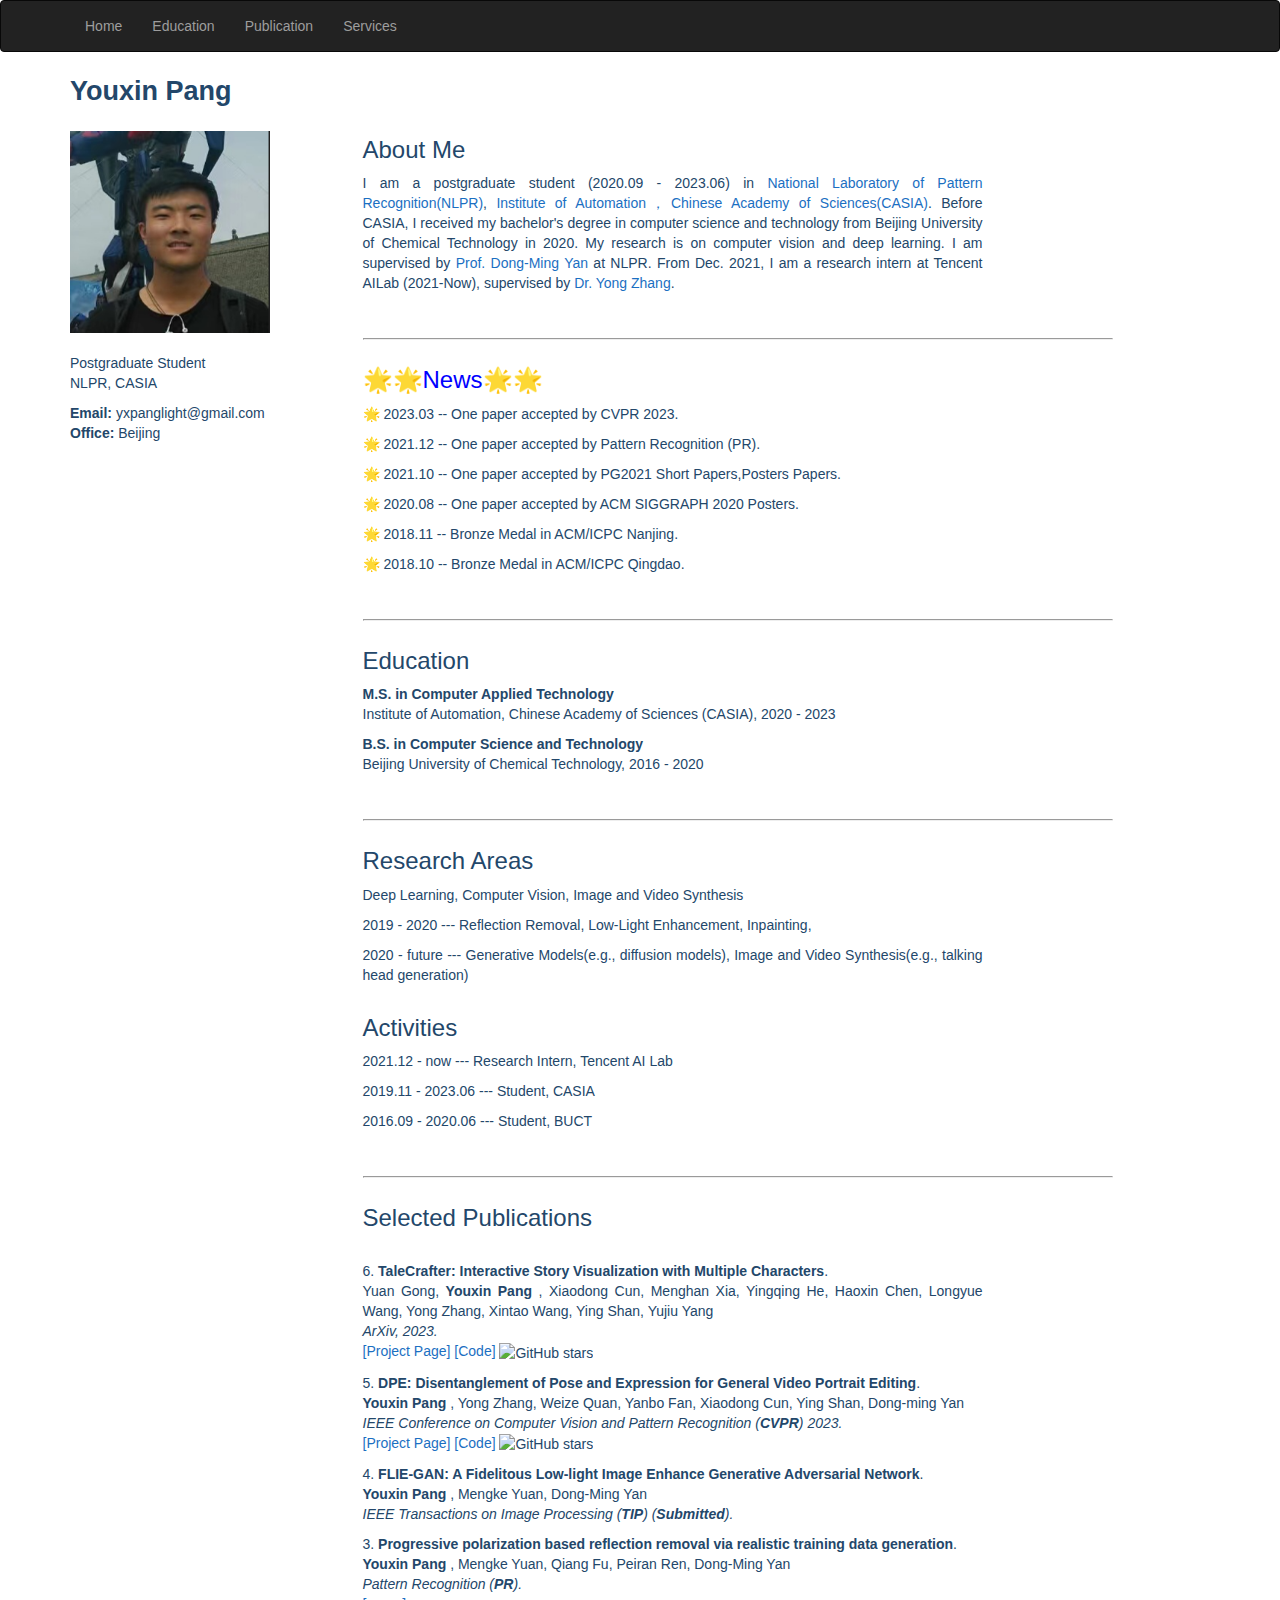
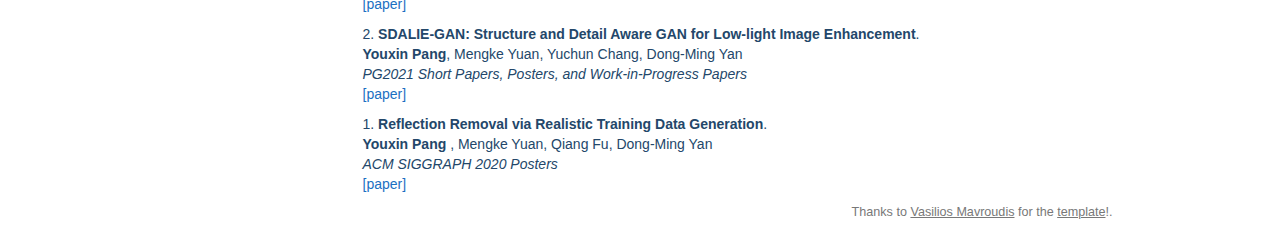
==== index.html @ eb95f419 "Update index.html" ====
<!DOCTYPE html>
<!--
    Plain-Academic by Vasilios Mavroudis
    Released under the  Simplified BSD License/FreeBSD (2-clause) License.
    https://github.com/mavroudisv/plain-academic
-->

<html lang="en">
<head>
  <title>Youxin Pang's Homepage</title>
  <meta charset="utf-8">
  <meta name="viewport" content="width=device-width, initial-scale=1">
  <link rel="stylesheet" href="files/bootstrap.min.css">
  <script src="https://ajax.googleapis.com/ajax/libs/jquery/1.12.0/jquery.min.js"></script>
  <script src="https://maxcdn.bootstrapcdn.com/bootstrap/3.3.6/js/bootstrap.min.js"></script>
  <link href="files/font.css" rel='stylesheet' type='text/css'>
</head>

<style>

:root {
    --primary-color: #1B6FC2;
    --secondary-color: #536390;
    --font-color: #23476A;
    --bg-color: #FFFFFF;
    --heading-color: #292922;
}

[data-theme="dark"] {
    --primary-color: #7ED4E5;
    --secondary-color: #7ED4E5;
    --font-color: #DADADA;
    --bg-color: #181818;
    --heading-color: #818cab;
}

hr {
  display: block;
  margin-top: 2.5em;
  margin-bottom: 0.5em;
  margin-left: auto;
  margin-right: auto;
  border-style: inset;
  border-width: .5px;
}

body {
    background-color: var(--bg-color);
    color: var(--font-color);
}

a {
    color: var(--primary-color);
}
a:hover {
    color: var(--primary-color);
}

/*Simple css to style it like a toggle switch*/
.theme-switch-wrapper {
  display: flex;
  align-items: center;

  em {
    margin-left: 10px;
    font-size: 1rem;
  }
}


.theme-switch {
  display: inline-block;
  top: 7px;
  height: 27px;
  right: 70px;
  position: absolute;
  width: 32px;
}

.theme-switch input {
  display:none;
}

.slider {
  background-color: #b3b3b3;
  bottom: 0;
  cursor: pointer;
  left: 0;
  position: absolute;
  right: 0;
  top: 12px;
  transition: .4s;
}

.slider:before {
  background-color: #FFFFFF;
  top: 0;
  content: "";
  height: 15px;
  left: 0px;
  position: absolute;
  transition: .4s;
  width: 15px;
}

input:checked + .slider {
  background-color: #7ED4E5;
}

input:checked + .slider:before {
  transform: translateX(17px);
}

.slider.round {
  border-radius: 34px;
}

.slider.round:before {
  border-radius: 50%;
}

</style>

<body>

<!-- Navigation -->
  <nav class="navbar navbar-inverse">
    <div class="container">
      <ul class="nav navbar-nav">
        <li><a href="#">Home</a></li>
        <li><a href="#education">Education</a></li>
        <li><a href="#publication">Publication</a></li>
        <li><a href="#services">Services</a></li>
      </ul>
    </div>
  </nav>

    <!-- <nav class="navbar navbar-inverse">
      <div class="container">
    <ul class="nav navbar-nav">
              <li><a href="https://yongnorriszhang.github.io/">Yong (Norris) Zhang's Homepage</a></li>
    </ul>
    <div class="theme-switch-wrapper">
        <label class="theme-switch" for="checkbox">
            <input type="checkbox" id="checkbox" />
            <div class="slider round"></div>
      </label>
    </div>
    </div>
  </nav> -->

  <!-- Page Content -->
    <div class="container">
        <div class="row">
            <!-- Entries Column -->
            <div class="col-md-3" >
                <!-- Contact Info on the Sidebar and image -->
                <div style="font-family: Arial, Helvetica, sans-serif; font-size: 27px;"><b>Youxin Pang</b></div><br>
                <img class="img-responsive" src="files/pang.jpg" height="200" width="200" alt=""><br>
                <p>Postgraduate Student<br>
                NLPR, CASIA<br></p>
                <p><b>Email:</b> yxpanglight@gmail.com <br>
                <b>Office:</b> Beijing <br></p>
                <!--<dd><a href="https://alisiahkoohi.github.io/files/AliSiahkoohi-CV.pdf" target="_blank">CV</a></dd>-->
                <!-- <dd><a href="https://github.com/yzhang2016" target="_blank">GitHub</a></dd> -->
                </p>

            </div>

            <!-- main info -->
            <div class="col-md-8" >
                <div style="margin-top:5vh; text-align:justify;">

        <div class="row">
          <div class="col-md-10">
            <h3 id="">About Me</h3>
          
          <p> I am a postgraduate student (2020.09 - 2023.06) in <a href='http://www.nlpr.ia.ac.cn/cn/'>National Laboratory of Pattern Recognition(NLPR)</a>, 
            <a href='http://www.ia.cas.cn/'>Institute of Automation，Chinese Academy of Sciences(CASIA)</a>. Before CASIA, I received my bachelor's degree in computer science and technology from Beijing University of Chemical Technology in 2020.
          My research is on computer vision and deep learning.  I am supervised by <a href="https://sites.google.com/site/yandongming/">Prof. Dong-Ming Yan</a> at NLPR. 
          From Dec. 2021, I am a research intern at Tencent AILab (2021-Now), supervised by <a href="https://yzhang2016.github.io/">Dr. Yong Zhang</a>.<br>
          </p>

        </div>
          </div>     
          <hr>





          <div class="row">
            <div class="col-md-10">
              <h3 id="">&#127775;&#127775;<font color="blue">News</font>&#127775;&#127775;</h3>
              <p>  &#127775; 2023.03 -- One paper accepted by CVPR 2023. </p>
              <p>  &#127775; 2021.12 -- One paper accepted by Pattern Recognition (PR). </p>
              <p>  &#127775; 2021.10 -- One paper accepted by PG2021 Short Papers,Posters Papers. </p>
              <p>  &#127775; 2020.08 -- One paper accepted by ACM SIGGRAPH 2020 Posters. </p>
              <p>  &#127775; 2018.11 -- Bronze Medal in ACM/ICPC Nanjing. </p>
              <p>  &#127775; 2018.10 -- Bronze Medal in ACM/ICPC Qingdao. </p>
            </div>
          </div>
          <hr>

      <div class="row">
        <div class="col-md-10">
          <h3 id="education">Education</h3>

          <strong>M.S. in Computer Applied Technology</strong><br />
          <p>
            Institute of Automation, Chinese Academy of Sciences (CASIA), 2020 - 2023<br />
          </p>

          <strong>B.S. in Computer Science and Technology</strong><br />
          <p>
            Beijing University of Chemical Technology, 2016 - 2020 <br>
          </p>
        </div>
      </div>

      <hr>

      <div class="row">
        <div class="col-md-10">
        <h3 id="">Research Areas</h3>
        <p> Deep Learning, Computer Vision, Image and Video Synthesis <br>
            <p>
                2019 - 2020  ---  Reflection Removal, Low-Light Enhancement, Inpainting,   <br>
            </p>
            <p>
                2020 - future  ---  Generative Models(e.g., diffusion models), Image and Video Synthesis(e.g., talking head generation)   <br>
            </p>
      </div>
      </div>


      <div class="row">
        <div class="col-md-10">
        <h3 id="">Activities</h3>
        <p>
            2021.12 - now  ---  Research Intern, Tencent AI Lab   <br>
        </p>
        <p>
            2019.11 - 2023.06  ---  Student, CASIA   <br>
        </p>
        <p>
            2016.09 - 2020.06  ---  Student, BUCT   <br>
        </p>
      </div>
      </div>

      <hr>

      <!-- <span lang="EN-US" style="mso-bidi-font-size:8pt;font-family:Wingdings;mso-ascii-font-family:'Times New Roman';mso-hansi-font-family:'Times New Roman';color:black;mso-char-type:symbol;mso-symbol-font-family:Wingdings">*</span> -->
      <div class="row">
        <div class="col-md-10">
        <h3 id="publication">Selected Publications</h3> 
        <br>
        
        <p> 6. <b>TaleCrafter: Interactive Story Visualization with Multiple Characters</b>. <br>
          Yuan Gong, <b>Youxin Pang </b>, Xiaodong Cun, Menghan Xia, Yingqing He, Haoxin Chen, Longyue Wang, Yong Zhang, Xintao Wang, Ying Shan, Yujiu Yang <br> 
          <i>ArXiv, 2023.</i> <br>
          <a href="https://videocrafter.github.io/TaleCrafter/">[Project Page]</a>  <a href="https://github.com/VideoCrafter/TaleCrafter">[Code]</a> 
          <img alt="GitHub stars" style="vertical-align:middle" src="https://img.shields.io/github/stars/VideoCrafter/TaleCrafter?style=social">
        </p>
            
        <p> 5. <b>DPE: Disentanglement of Pose and Expression for General Video Portrait Editing</b>. <br>
          <b>Youxin Pang </b>, Yong Zhang, Weize Quan, Yanbo Fan, Xiaodong Cun, Ying Shan, Dong-ming Yan <br> 
          <i>IEEE Conference on Computer Vision and Pattern Recognition (<b>CVPR</b>) 2023.</i> <br>
          <a href="https://carlyx.github.io/DPE/">[Project Page]</a>  <a href="https://github.com/OpenTalker/DPE/">[Code]</a> 
          <img alt="GitHub stars" style="vertical-align:middle" src="https://img.shields.io/github/stars/Carlyx/DPE?style=social">
        </p>
            
        <p> 4. <b>FLIE-GAN: A Fidelitous Low-light Image Enhance Generative Adversarial Network</b>. <br>
          <b>Youxin Pang </b>, Mengke Yuan, Dong-Ming Yan <br> 
          <i>IEEE Transactions on Image Processing (<b>TIP</b>) (<b>Submitted</b>).</i> <br>
        </p>

        <p> 3. <b>Progressive polarization based reflection removal via realistic training data generation</b>. <br>
            <b>Youxin Pang </b>, Mengke Yuan, Qiang Fu, Peiran Ren, Dong-Ming Yan <br> 
            <i>Pattern Recognition (<b>PR</b>).</i> <br>
            <a href="https://www.sciencedirect.com/science/article/abs/pii/S0031320321006737">[paper]</a>
            <!-- <a href="https://feiiyin.github.io/StyleHEAT/">[Project Page]</a> -->
        </p>

        <p> 2. <b>SDALIE-GAN: Structure and Detail Aware GAN for Low-light Image Enhancement</b>. <br>
            <b>Youxin Pang</b>, Mengke Yuan, Yuchun Chang, Dong-Ming Yan <br> 
            <i>PG2021 Short Papers, Posters, and Work-in-Progress Papers</i> <br>
            <a href="https://diglib.eg.org/handle/10.2312/pg20211393">[paper]</a>
            <!-- <a href="https://feiiyin.github.io/StyleHEAT/">[Project Page]</a> -->
        </p>

        <p> 1. <b>Reflection Removal via Realistic Training Data Generation</b>. <br>
            <b>Youxin Pang </b>, Mengke Yuan, Qiang Fu, Dong-Ming Yan <br> 
            <i>ACM SIGGRAPH 2020 Posters</i> <br>
            <a href="https://dl.acm.org/doi/10.1145/3388770.3407419">[paper]</a>
        </p>
            


          </div>
        
      </div>
 <!-- Other people may like it too! -->
     <div>
    <p style="font-size:0.9em; float:right; color:#787878;"> Thanks to <u> <a style="color:#787878" target="_blank" href="https://mavroud.is/">Vasilios Mavroudis</a></u> for the <u><a style="color:#787878" target="_blank" href="https://github.com/mavroudisv/plain-academic">template</a></u>!.</p>
    </div>
    <!-- /.container -->


<script>

const toggleSwitch = document.querySelector('.theme-switch input[type="checkbox"]');

function switchTheme(e) {
    if (e.target.checked) {
        document.documentElement.setAttribute('data-theme', 'dark');
    }
    else {
        document.documentElement.setAttribute('data-theme', 'light');
    }
}

toggleSwitch.addEventListener('change', switchTheme, false);

function switchTheme(e) {
    if (e.target.checked) {
        document.documentElement.setAttribute('data-theme', 'dark');
        localStorage.setItem('theme', 'dark'); //add this
    }
    else {
        document.documentElement.setAttribute('data-theme', 'light');
        localStorage.setItem('theme', 'light'); //add this
    }
}


const currentTheme = localStorage.getItem('theme') ? localStorage.getItem('theme') : null;

if (currentTheme) {
    document.documentElement.setAttribute('data-theme', currentTheme);

    if (currentTheme === 'dark') {
        toggleSwitch.checked = true;
    }
}

</script>


</body>

</html>
---- files/font.css ----
/* cyrillic-ext */
@font-face {
  font-family: 'Oswald';
  font-style: normal;
  font-weight: 700;
  src: url(https://fonts.gstatic.com/s/oswald/v29/TK3_WkUHHAIjg75cFRf3bXL8LICs1xZosUtiZTaR.woff2) format('woff2');
  unicode-range: U+0460-052F, U+1C80-1C88, U+20B4, U+2DE0-2DFF, U+A640-A69F, U+FE2E-FE2F;
}
/* cyrillic */
@font-face {
  font-family: 'Oswald';
  font-style: normal;
  font-weight: 700;
  src: url(https://fonts.gstatic.com/s/oswald/v29/TK3_WkUHHAIjg75cFRf3bXL8LICs1xZosUJiZTaR.woff2) format('woff2');
  unicode-range: U+0400-045F, U+0490-0491, U+04B0-04B1, U+2116;
}
/* vietnamese */
@font-face {
  font-family: 'Oswald';
  font-style: normal;
  font-weight: 700;
  src: url(https://fonts.gstatic.com/s/oswald/v29/TK3_WkUHHAIjg75cFRf3bXL8LICs1xZosUliZTaR.woff2) format('woff2');
  unicode-range: U+0102-0103, U+0110-0111, U+1EA0-1EF9, U+20AB;
}
/* latin-ext */
@font-face {
  font-family: 'Oswald';
  font-style: normal;
  font-weight: 700;
  src: url(https://fonts.gstatic.com/s/oswald/v29/TK3_WkUHHAIjg75cFRf3bXL8LICs1xZosUhiZTaR.woff2) format('woff2');
  unicode-range: U+0100-024F, U+0259, U+1E00-1EFF, U+2020, U+20A0-20AB, U+20AD-20CF, U+2113, U+2C60-2C7F, U+A720-A7FF;
}
/* latin */
@font-face {
  font-family: 'Oswald';
  font-style: normal;
  font-weight: 700;
  src: url(https://fonts.gstatic.com/s/oswald/v29/TK3_WkUHHAIjg75cFRf3bXL8LICs1xZosUZiZQ.woff2) format('woff2');
  unicode-range: U+0000-00FF, U+0131, U+0152-0153, U+02BB-02BC, U+02C6, U+02DA, U+02DC, U+2000-206F, U+2074, U+20AC, U+2122, U+2191, U+2193, U+2212, U+2215, U+FEFF, U+FFFD;
}
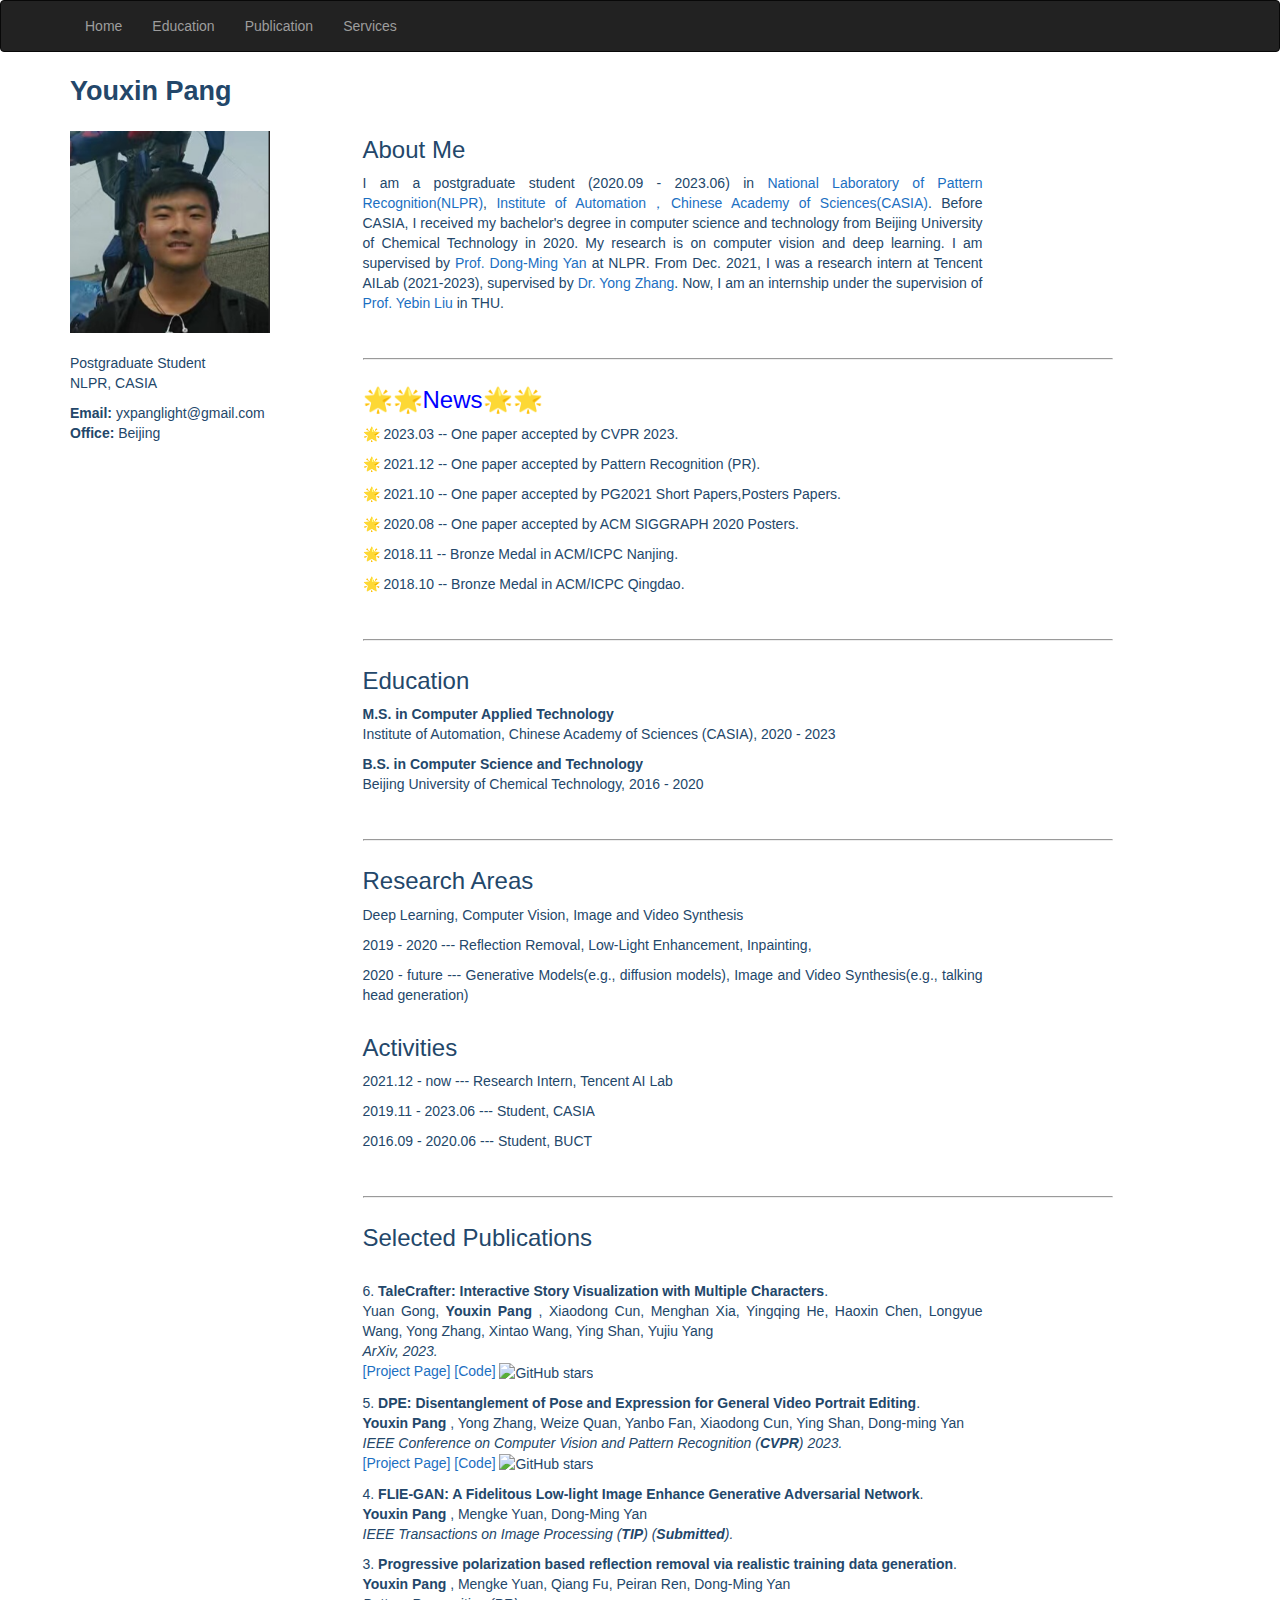
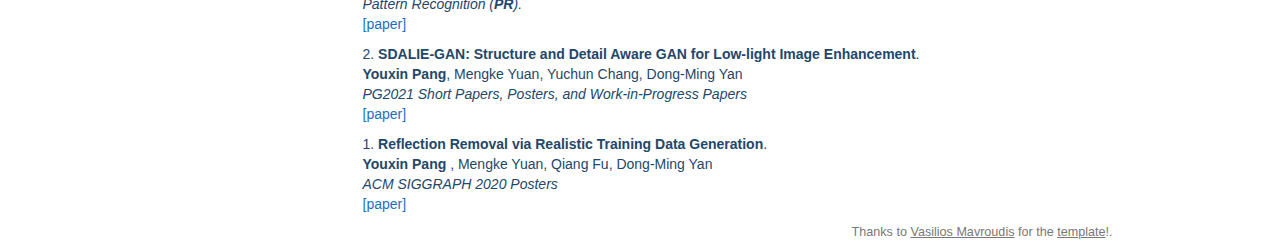
==== commit 0bbc5c8f: "Update index.html" ====
--- a/index.html
+++ b/index.html
@@ -178,7 +178,7 @@
           <p> I am a postgraduate student (2020.09 - 2023.06) in <a href='http://www.nlpr.ia.ac.cn/cn/'>National Laboratory of Pattern Recognition(NLPR)</a>, 
             <a href='http://www.ia.cas.cn/'>Institute of Automation，Chinese Academy of Sciences(CASIA)</a>. Before CASIA, I received my bachelor's degree in computer science and technology from Beijing University of Chemical Technology in 2020.
           My research is on computer vision and deep learning.  I am supervised by <a href="https://sites.google.com/site/yandongming/">Prof. Dong-Ming Yan</a> at NLPR. 
-          From Dec. 2021, I am a research intern at Tencent AILab (2021-Now), supervised by <a href="https://yzhang2016.github.io/">Dr. Yong Zhang</a>.<br>
+          From Dec. 2021, I was a research intern at Tencent AILab (2021-2023), supervised by <a href="https://yzhang2016.github.io/">Dr. Yong Zhang</a>. Now, I am an internship under the supervision of <a href="http://www.liuyebin.com/">Prof. Yebin Liu</a> in THU. <br>
           </p>
 
         </div>
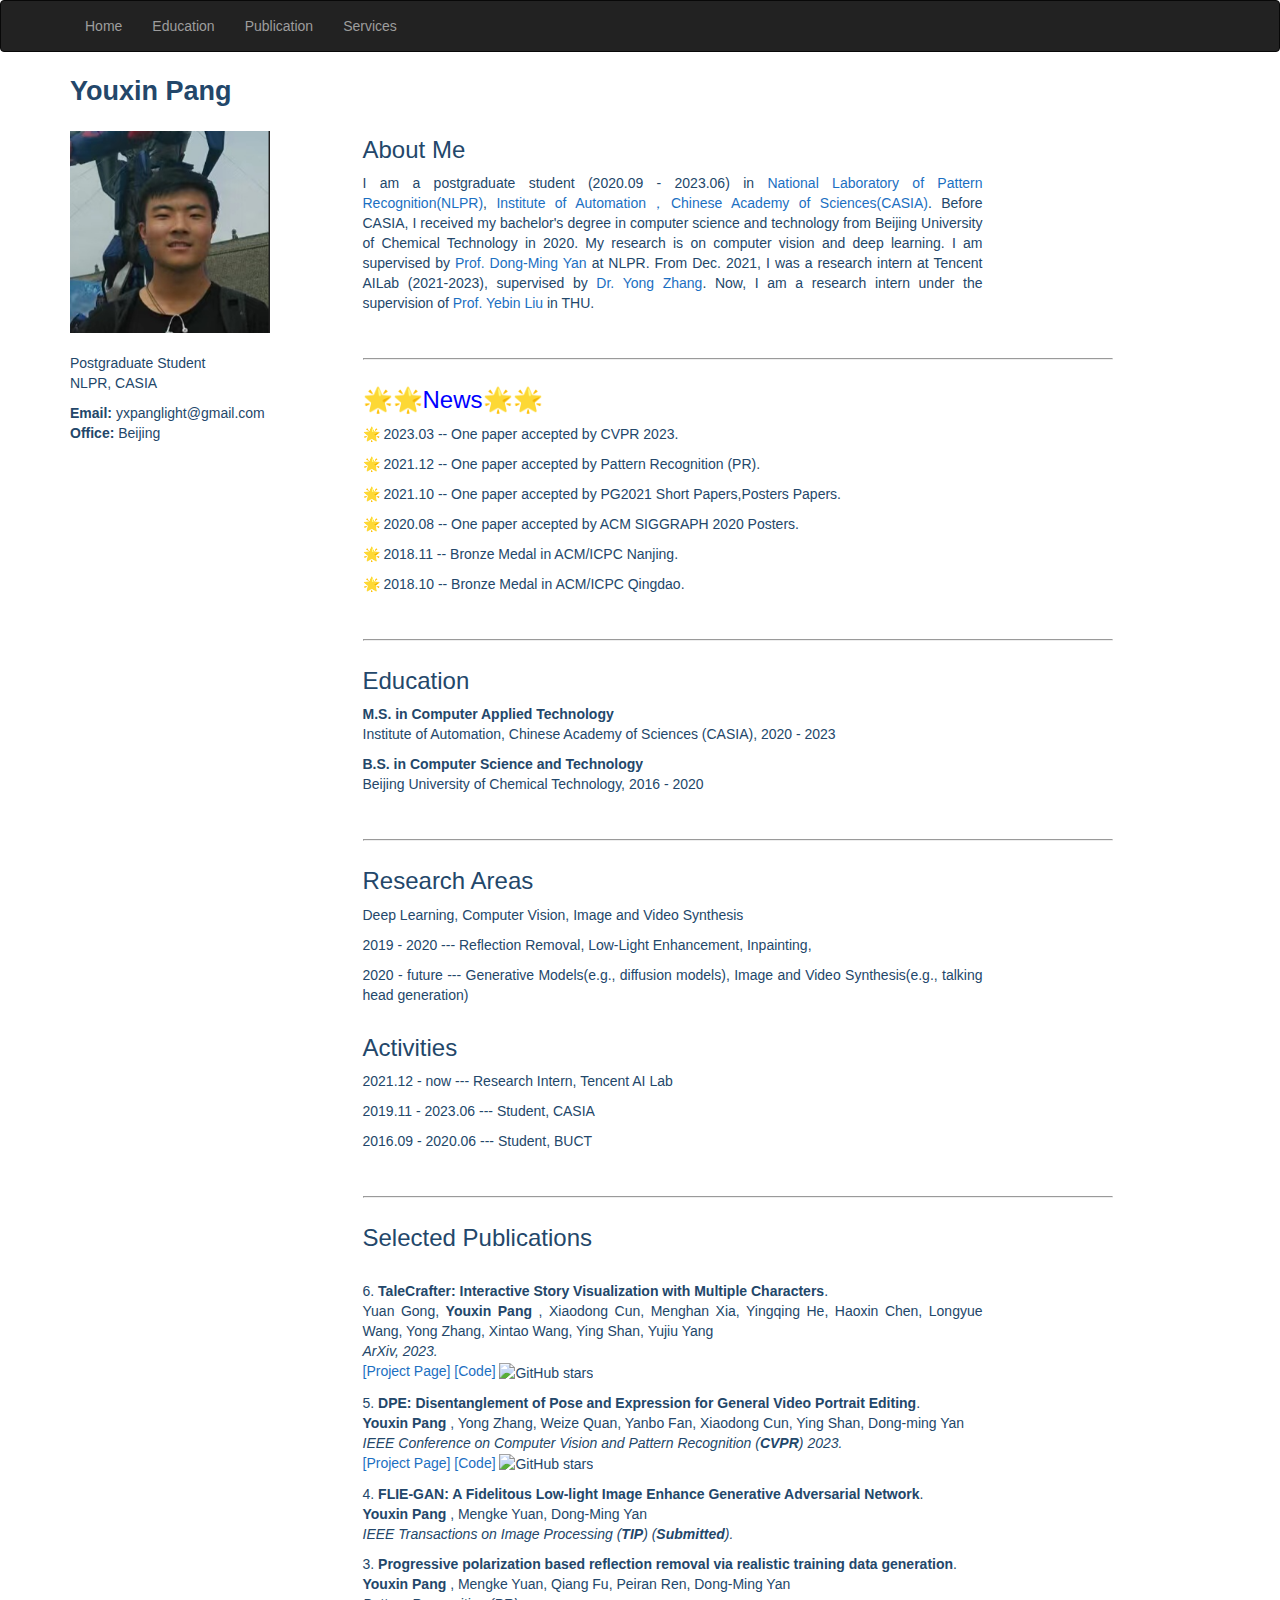
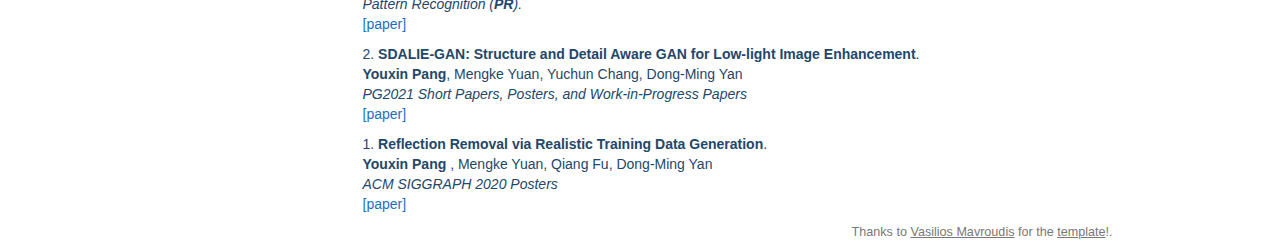
==== commit 74f7e17d: "Update index.html" ====
--- a/index.html
+++ b/index.html
@@ -178,7 +178,7 @@
           <p> I am a postgraduate student (2020.09 - 2023.06) in <a href='http://www.nlpr.ia.ac.cn/cn/'>National Laboratory of Pattern Recognition(NLPR)</a>, 
             <a href='http://www.ia.cas.cn/'>Institute of Automation，Chinese Academy of Sciences(CASIA)</a>. Before CASIA, I received my bachelor's degree in computer science and technology from Beijing University of Chemical Technology in 2020.
           My research is on computer vision and deep learning.  I am supervised by <a href="https://sites.google.com/site/yandongming/">Prof. Dong-Ming Yan</a> at NLPR. 
-          From Dec. 2021, I was a research intern at Tencent AILab (2021-2023), supervised by <a href="https://yzhang2016.github.io/">Dr. Yong Zhang</a>. Now, I am an internship under the supervision of <a href="http://www.liuyebin.com/">Prof. Yebin Liu</a> in THU. <br>
+          From Dec. 2021, I was a research intern at Tencent AILab (2021-2023), supervised by <a href="https://yzhang2016.github.io/">Dr. Yong Zhang</a>. Now, I am a research intern under the supervision of <a href="http://www.liuyebin.com/">Prof. Yebin Liu</a> in THU. <br>
           </p>
 
         </div>
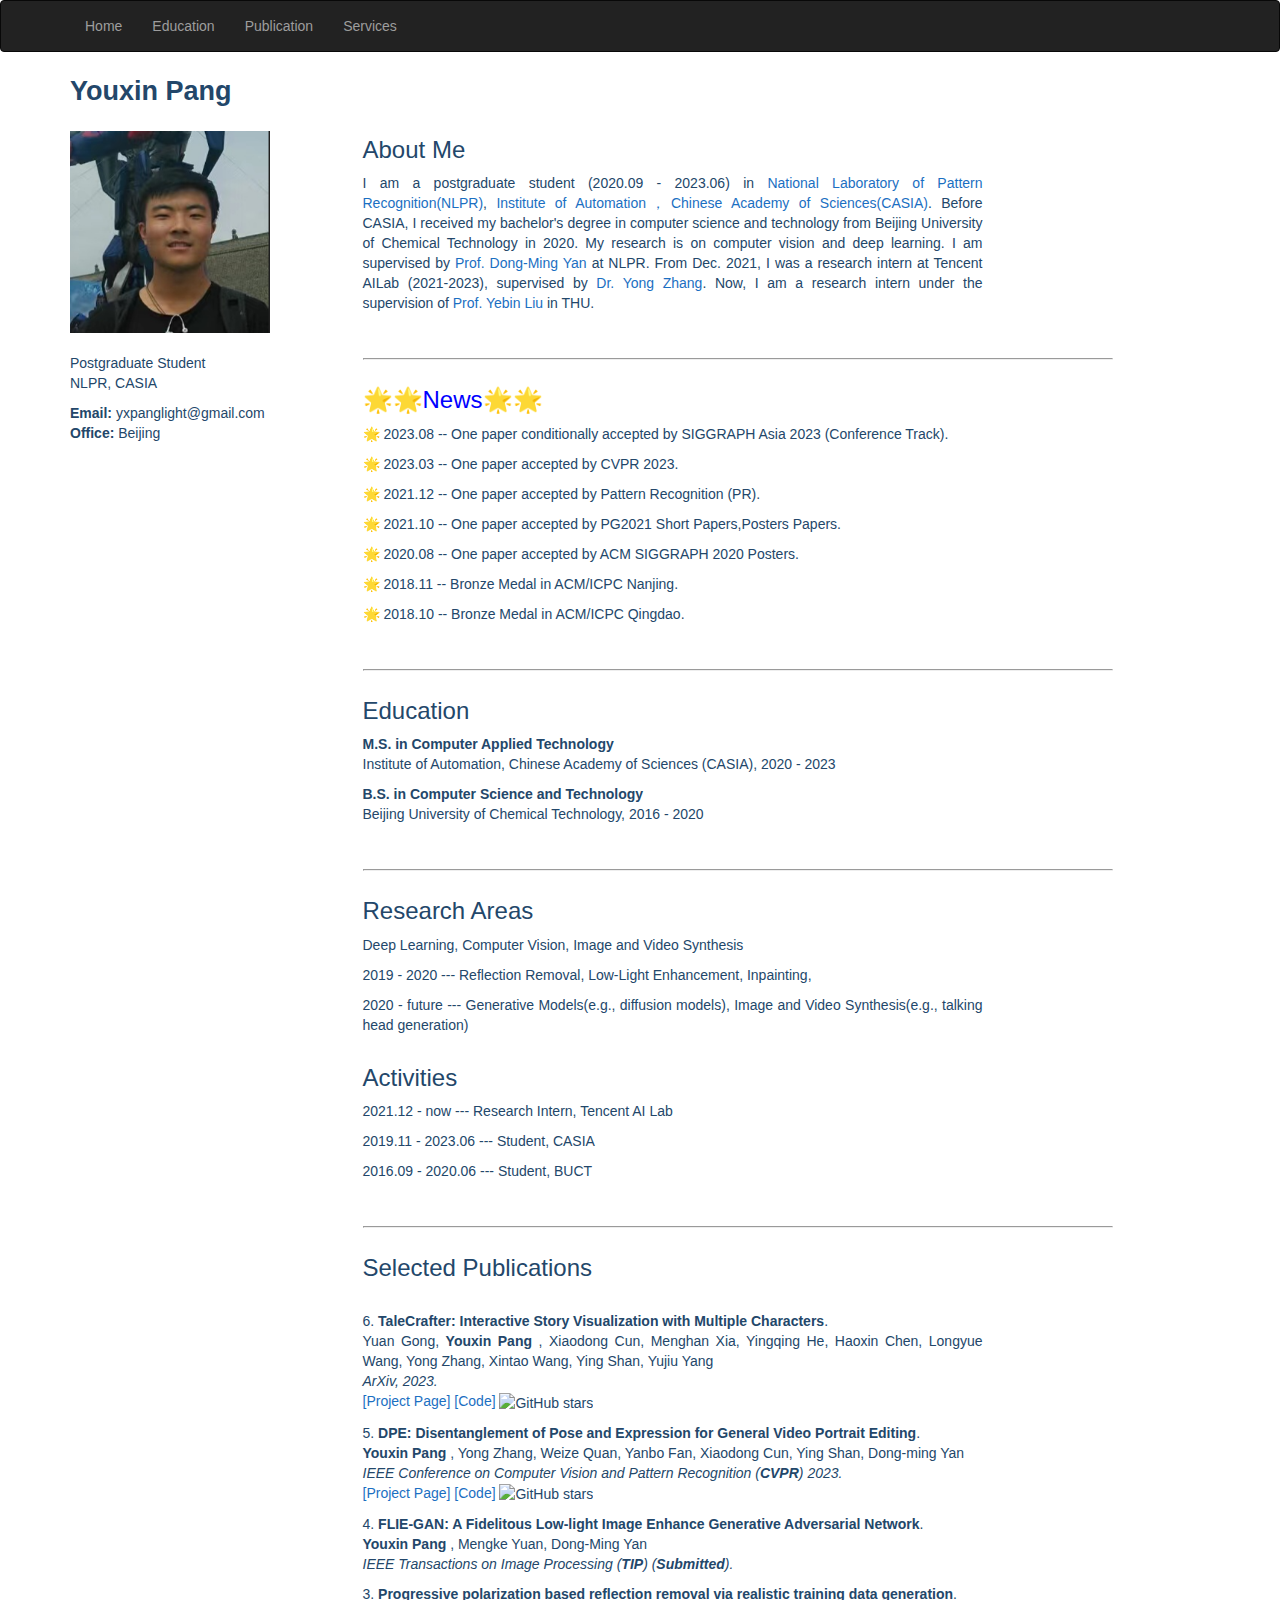
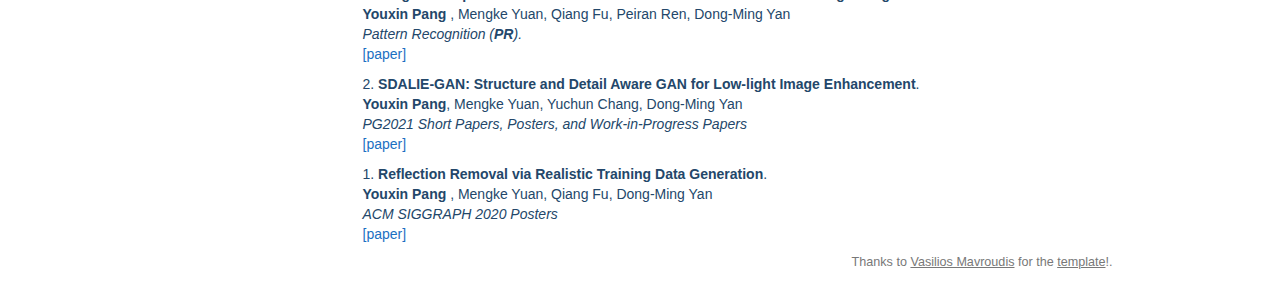
==== commit ffda668d: "Update index.html" ====
--- a/index.html
+++ b/index.html
@@ -192,6 +192,7 @@
           <div class="row">
             <div class="col-md-10">
               <h3 id="">&#127775;&#127775;<font color="blue">News</font>&#127775;&#127775;</h3>
+              <p>  &#127775; 2023.08 -- One paper conditionally accepted by SIGGRAPH Asia 2023 (Conference Track). </p>
               <p>  &#127775; 2023.03 -- One paper accepted by CVPR 2023. </p>
               <p>  &#127775; 2021.12 -- One paper accepted by Pattern Recognition (PR). </p>
               <p>  &#127775; 2021.10 -- One paper accepted by PG2021 Short Papers,Posters Papers. </p>
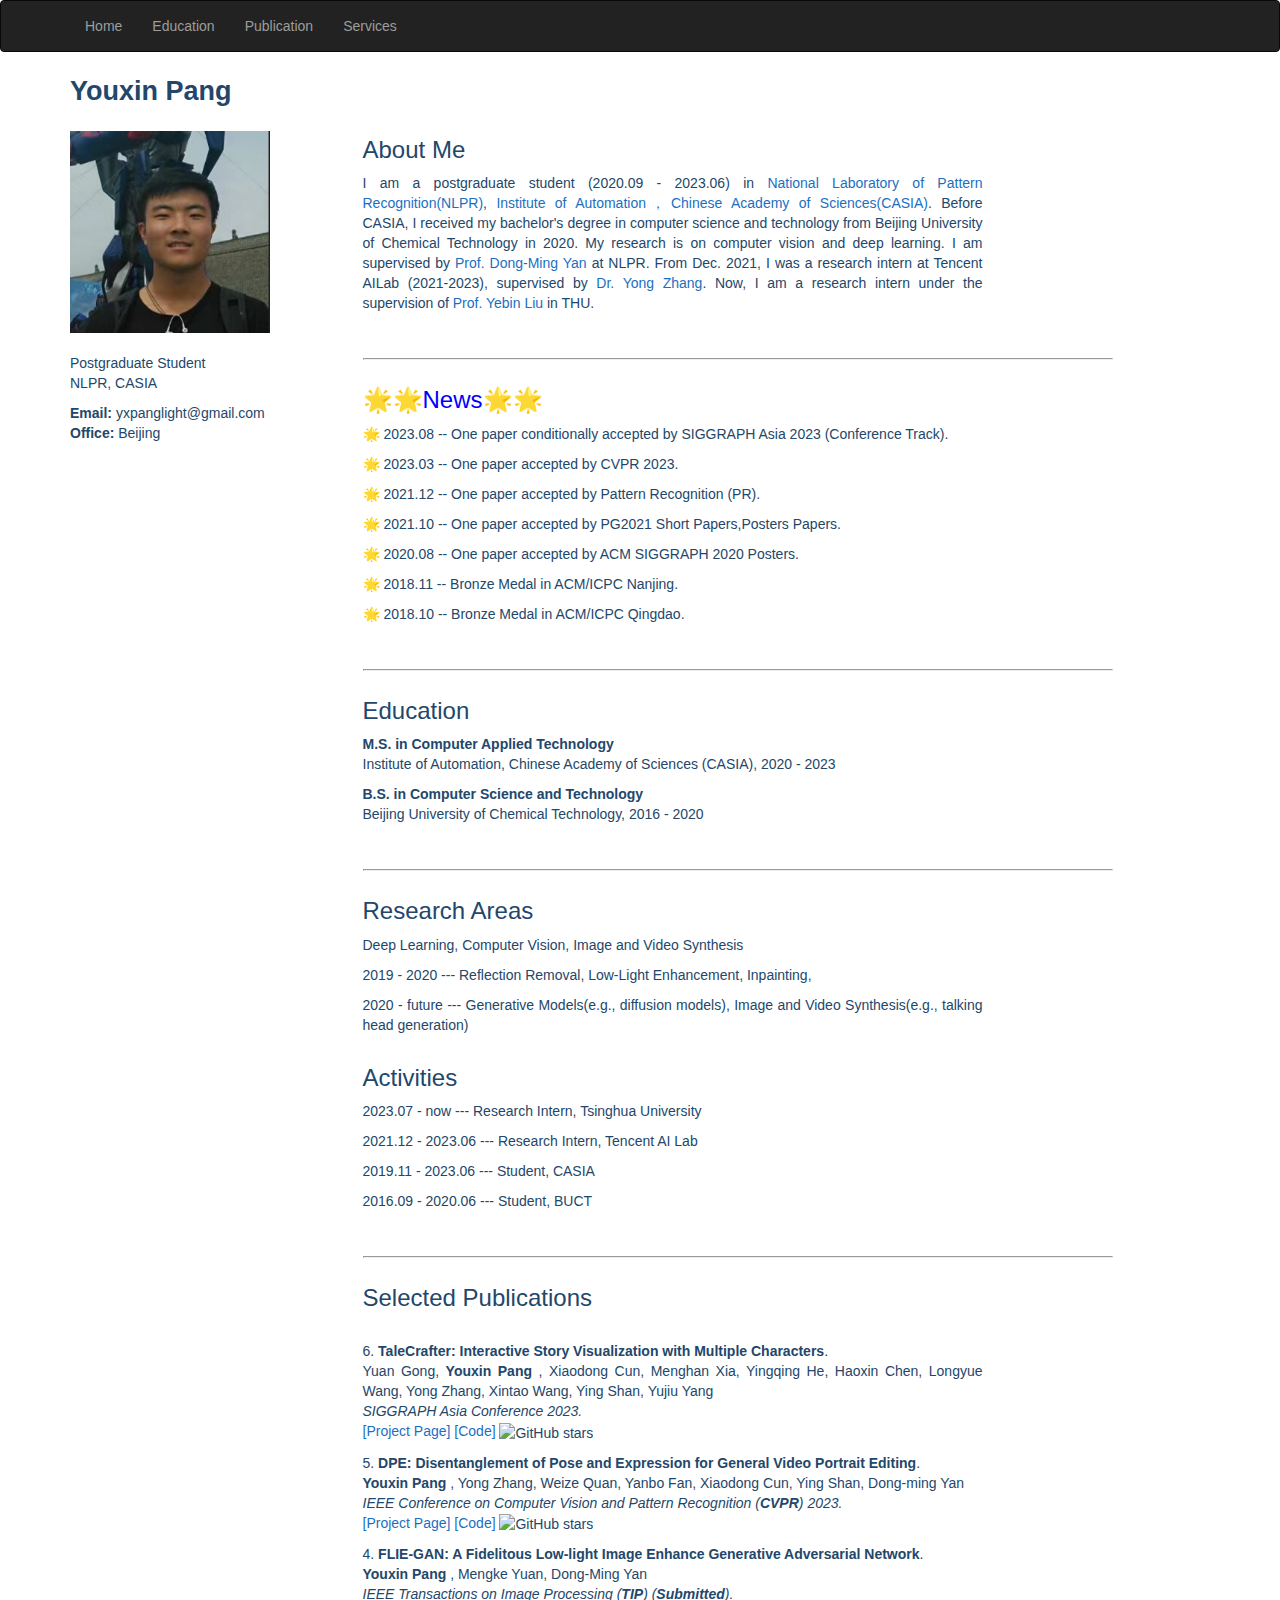
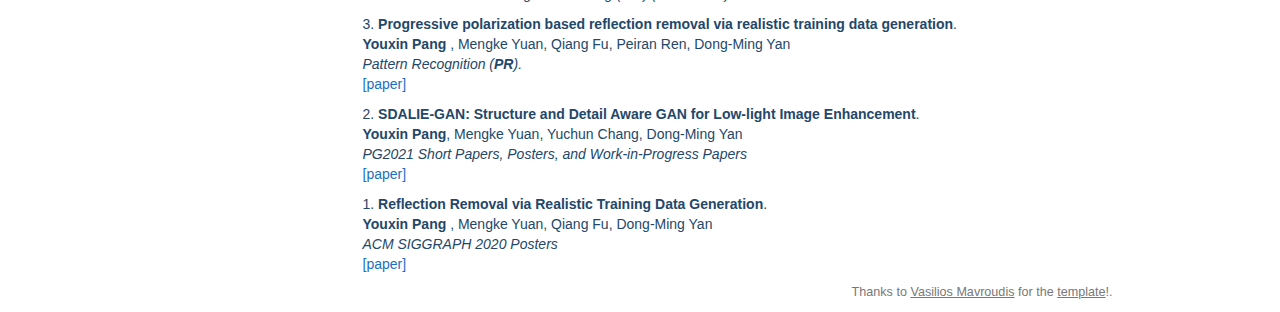
==== commit 8c80e7d4: "Update index.html" ====
--- a/index.html
+++ b/index.html
@@ -239,7 +239,10 @@
         <div class="col-md-10">
         <h3 id="">Activities</h3>
         <p>
-            2021.12 - now  ---  Research Intern, Tencent AI Lab   <br>
+            2023.07 - now  ---  Research Intern, Tsinghua University   <br>
+        </p>
+        <p>
+            2021.12 - 2023.06  ---  Research Intern, Tencent AI Lab   <br>
         </p>
         <p>
             2019.11 - 2023.06  ---  Student, CASIA   <br>
@@ -260,7 +263,7 @@
         
         <p> 6. <b>TaleCrafter: Interactive Story Visualization with Multiple Characters</b>. <br>
           Yuan Gong, <b>Youxin Pang </b>, Xiaodong Cun, Menghan Xia, Yingqing He, Haoxin Chen, Longyue Wang, Yong Zhang, Xintao Wang, Ying Shan, Yujiu Yang <br> 
-          <i>ArXiv, 2023.</i> <br>
+          <i>SIGGRAPH Asia Conference 2023.</i> <br>
           <a href="https://videocrafter.github.io/TaleCrafter/">[Project Page]</a>  <a href="https://github.com/VideoCrafter/TaleCrafter">[Code]</a> 
           <img alt="GitHub stars" style="vertical-align:middle" src="https://img.shields.io/github/stars/VideoCrafter/TaleCrafter?style=social">
         </p>
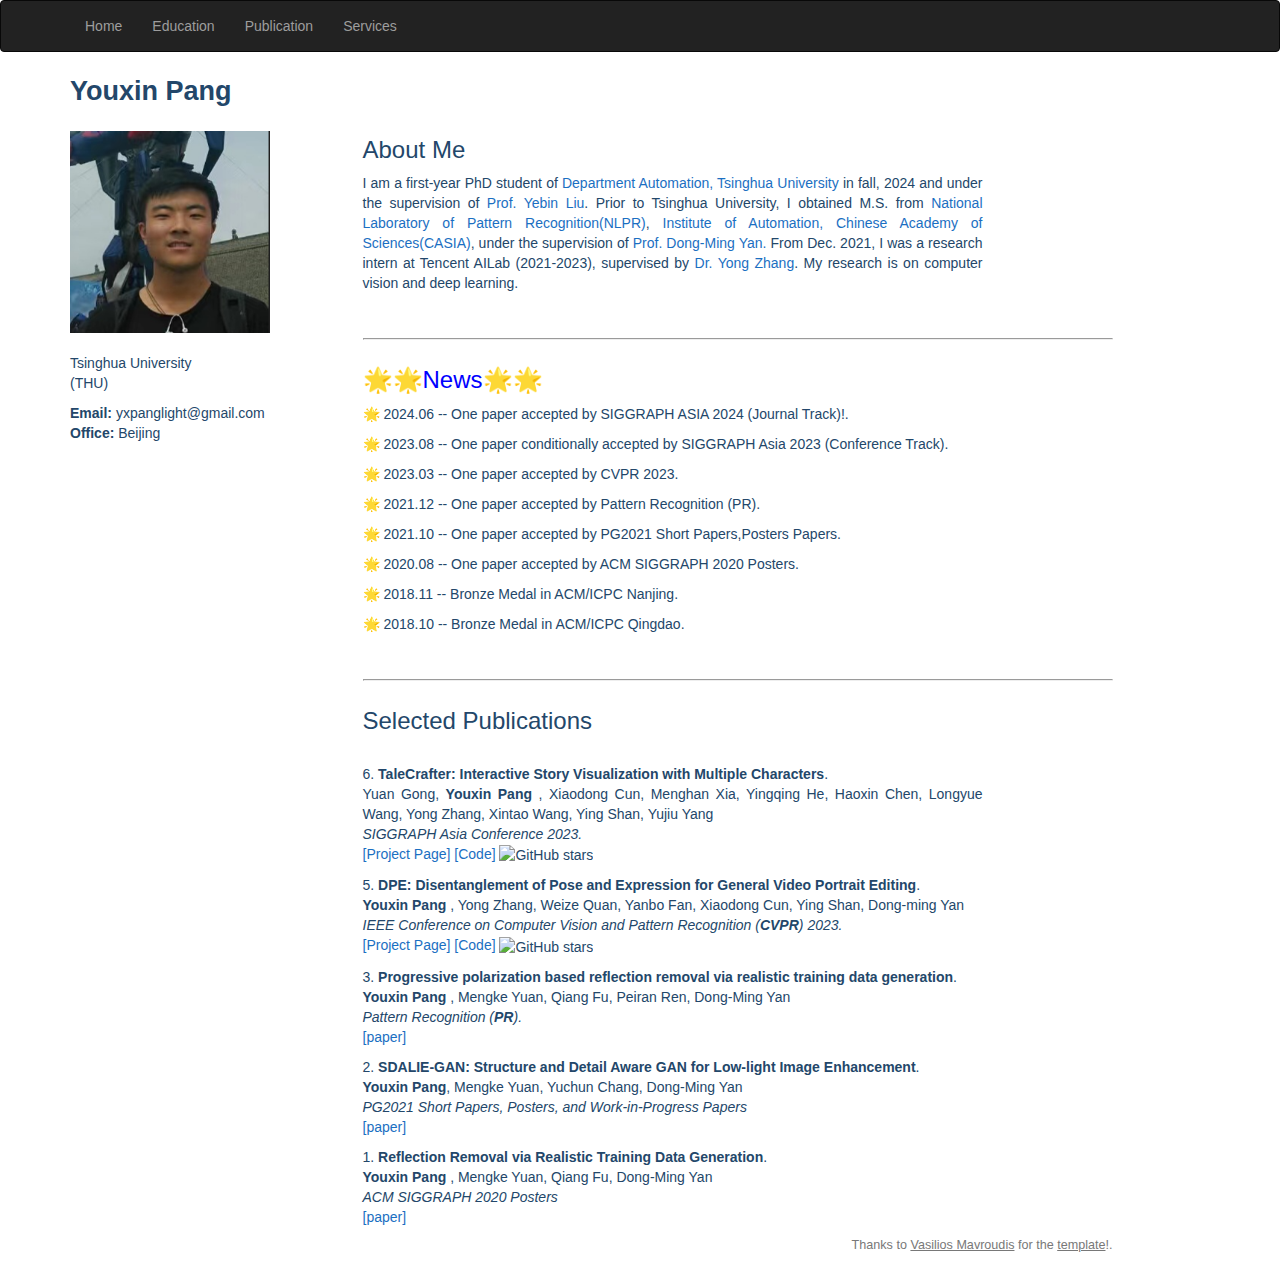
==== commit 9e4ef2d1: "Update index.html" ====
--- a/index.html
+++ b/index.html
@@ -157,8 +157,8 @@
                 <!-- Contact Info on the Sidebar and image -->
                 <div style="font-family: Arial, Helvetica, sans-serif; font-size: 27px;"><b>Youxin Pang</b></div><br>
                 <img class="img-responsive" src="files/pang.jpg" height="200" width="200" alt=""><br>
-                <p>Postgraduate Student<br>
-                NLPR, CASIA<br></p>
+                <p>Tsinghua University<br>
+                (THU)<br></p>
                 <p><b>Email:</b> yxpanglight@gmail.com <br>
                 <b>Office:</b> Beijing <br></p>
                 <!--<dd><a href="https://alisiahkoohi.github.io/files/AliSiahkoohi-CV.pdf" target="_blank">CV</a></dd>-->
@@ -175,10 +175,12 @@
           <div class="col-md-10">
             <h3 id="">About Me</h3>
           
-          <p> I am a postgraduate student (2020.09 - 2023.06) in <a href='http://www.nlpr.ia.ac.cn/cn/'>National Laboratory of Pattern Recognition(NLPR)</a>, 
-            <a href='http://www.ia.cas.cn/'>Institute of Automation，Chinese Academy of Sciences(CASIA)</a>. Before CASIA, I received my bachelor's degree in computer science and technology from Beijing University of Chemical Technology in 2020.
-          My research is on computer vision and deep learning.  I am supervised by <a href="https://sites.google.com/site/yandongming/">Prof. Dong-Ming Yan</a> at NLPR. 
-          From Dec. 2021, I was a research intern at Tencent AILab (2021-2023), supervised by <a href="https://yzhang2016.github.io/">Dr. Yong Zhang</a>. Now, I am a research intern under the supervision of <a href="http://www.liuyebin.com/">Prof. Yebin Liu</a> in THU. <br>
+          <p> I am a first-year PhD student of <a href="https://www.au.tsinghua.edu.cn/"> Department Automation, Tsinghua University</a> in fall, 2024 and under the supervision of <a href="https://www.liuyebin.com/index.html"> Prof. Yebin Liu</a>. Prior to Tsinghua University, I obtained M.S. from <a href='http://www.nlpr.ia.ac.cn/cn/'>National Laboratory of Pattern Recognition(NLPR)</a>, 
+            <a href='http://www.ia.cas.cn/'>Institute of Automation, Chinese Academy of Sciences(CASIA)</a>, under the supervision of <a href="https://sites.google.com/site/yandongming/">Prof. Dong-Ming Yan.</a> 
+              From Dec. 2021, I was a research intern at Tencent AILab (2021-2023), supervised by <a href="https://yzhang2016.github.io/">Dr. Yong Zhang</a>. 
+              <!-- Before CASIA, I received my bachelor's degree in computer science and technology from Beijing University of Chemical Technology in 2020. -->
+          My research is on computer vision and deep learning.  
+          
           </p>
 
         </div>
@@ -192,6 +194,7 @@
           <div class="row">
             <div class="col-md-10">
               <h3 id="">&#127775;&#127775;<font color="blue">News</font>&#127775;&#127775;</h3>
+              <p>  &#127775; 2024.06 -- One paper accepted by SIGGRAPH ASIA 2024 (Journal Track)!. </p>
               <p>  &#127775; 2023.08 -- One paper conditionally accepted by SIGGRAPH Asia 2023 (Conference Track). </p>
               <p>  &#127775; 2023.03 -- One paper accepted by CVPR 2023. </p>
               <p>  &#127775; 2021.12 -- One paper accepted by Pattern Recognition (PR). </p>
@@ -203,7 +206,7 @@
           </div>
           <hr>
 
-      <div class="row">
+      <!-- <div class="row">
         <div class="col-md-10">
           <h3 id="education">Education</h3>
 
@@ -217,11 +220,11 @@
             Beijing University of Chemical Technology, 2016 - 2020 <br>
           </p>
         </div>
-      </div>
-
-      <hr>
-
-      <div class="row">
+      </div> -->
+
+      <!-- <hr> -->
+
+      <!-- <div class="row">
         <div class="col-md-10">
         <h3 id="">Research Areas</h3>
         <p> Deep Learning, Computer Vision, Image and Video Synthesis <br>
@@ -232,14 +235,14 @@
                 2020 - future  ---  Generative Models(e.g., diffusion models), Image and Video Synthesis(e.g., talking head generation)   <br>
             </p>
       </div>
-      </div>
-
-
-      <div class="row">
+      </div> -->
+
+
+      <!-- <div class="row">
         <div class="col-md-10">
         <h3 id="">Activities</h3>
         <p>
-            2023.07 - now  ---  Research Intern, Tsinghua University   <br>
+            2023.07 - now  ---  PhD, Tsinghua University   <br>
         </p>
         <p>
             2021.12 - 2023.06  ---  Research Intern, Tencent AI Lab   <br>
@@ -251,9 +254,9 @@
             2016.09 - 2020.06  ---  Student, BUCT   <br>
         </p>
       </div>
-      </div>
-
-      <hr>
+      </div> -->
+
+      <!-- <hr> -->
 
       <!-- <span lang="EN-US" style="mso-bidi-font-size:8pt;font-family:Wingdings;mso-ascii-font-family:'Times New Roman';mso-hansi-font-family:'Times New Roman';color:black;mso-char-type:symbol;mso-symbol-font-family:Wingdings">*</span> -->
       <div class="row">
@@ -275,10 +278,10 @@
           <img alt="GitHub stars" style="vertical-align:middle" src="https://img.shields.io/github/stars/Carlyx/DPE?style=social">
         </p>
             
-        <p> 4. <b>FLIE-GAN: A Fidelitous Low-light Image Enhance Generative Adversarial Network</b>. <br>
+        <!-- <p> 4. <b>FLIE-GAN: A Fidelitous Low-light Image Enhance Generative Adversarial Network</b>. <br>
           <b>Youxin Pang </b>, Mengke Yuan, Dong-Ming Yan <br> 
           <i>IEEE Transactions on Image Processing (<b>TIP</b>) (<b>Submitted</b>).</i> <br>
-        </p>
+        </p> -->
 
         <p> 3. <b>Progressive polarization based reflection removal via realistic training data generation</b>. <br>
             <b>Youxin Pang </b>, Mengke Yuan, Qiang Fu, Peiran Ren, Dong-Ming Yan <br> 
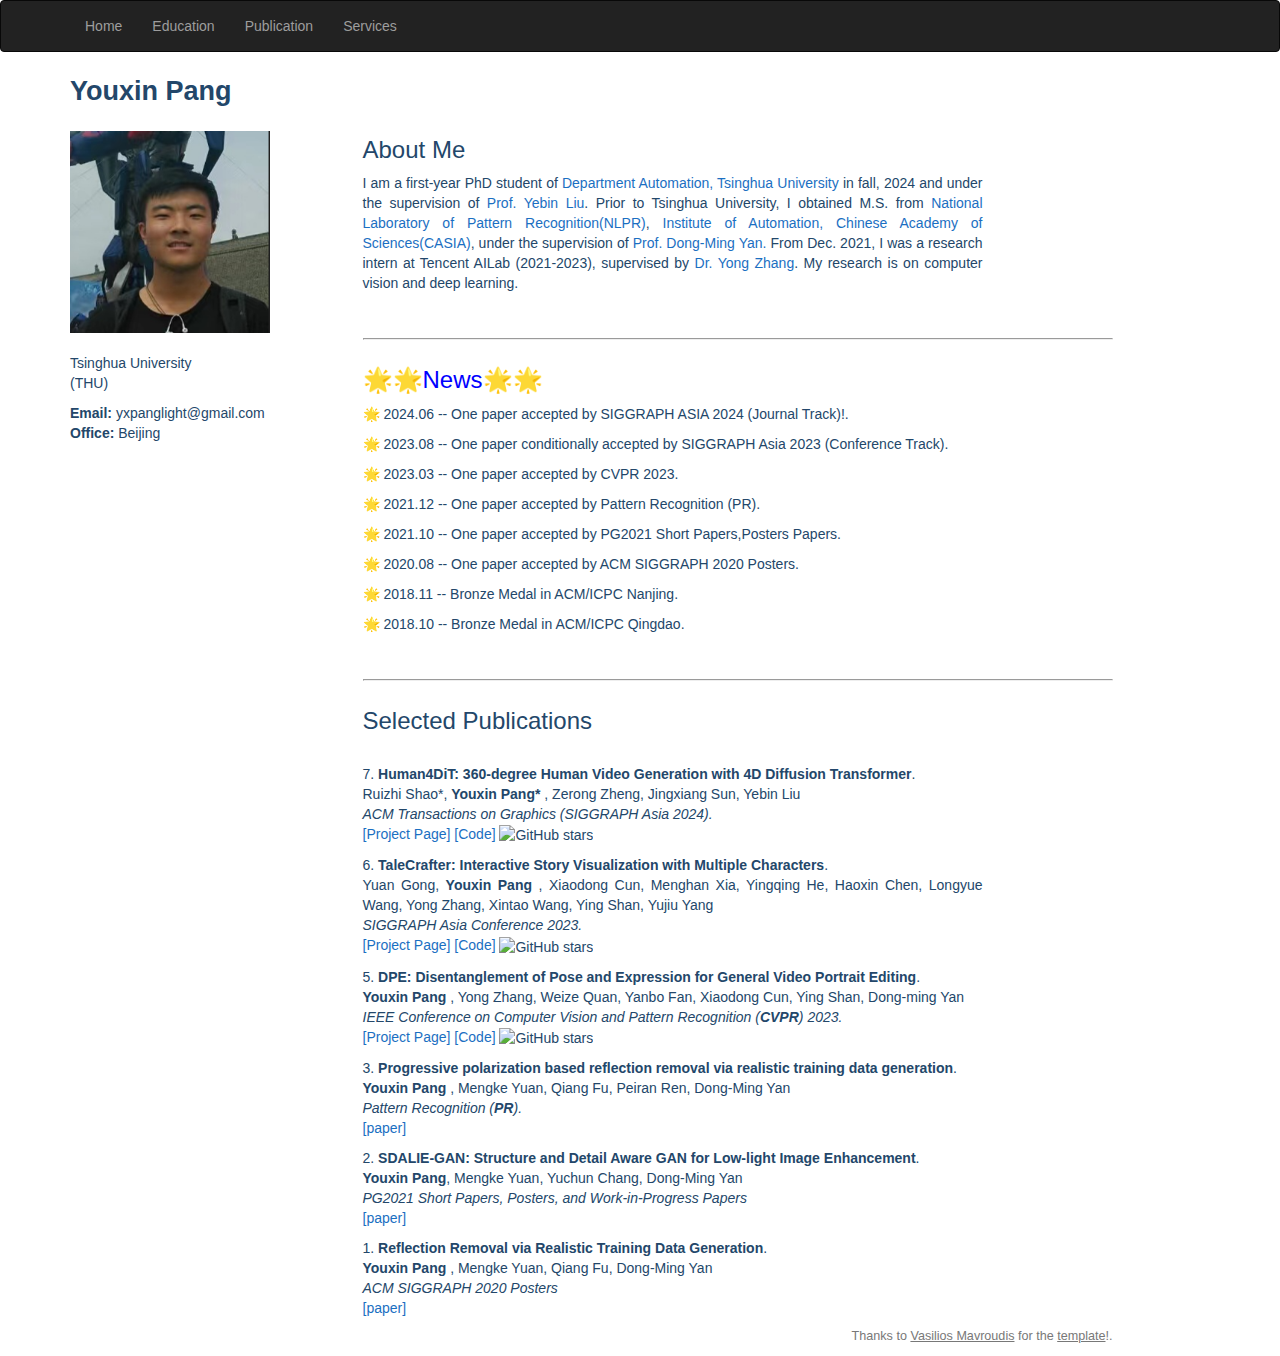
==== commit e5415df1: "Update index.html" ====
--- a/index.html
+++ b/index.html
@@ -264,6 +264,13 @@
         <h3 id="publication">Selected Publications</h3> 
         <br>
         
+        <p> 7. <b>Human4DiT: 360-degree Human Video Generation with 4D Diffusion Transformer</b>. <br>
+          Ruizhi Shao*, <b>Youxin Pang* </b>, Zerong Zheng, Jingxiang Sun, Yebin Liu <br> 
+          <i>ACM Transactions on Graphics (SIGGRAPH Asia 2024).</i> <br>
+          <a href="https://human4dit.github.io/">[Project Page]</a>  <a href="https://github.com/DSaurus/Human4DiT">[Code]</a> 
+          <img alt="GitHub stars" style="vertical-align:middle" src="https://img.shields.io/github/stars/DSaurus/Human4DiT?style=social">
+        </p>
+
         <p> 6. <b>TaleCrafter: Interactive Story Visualization with Multiple Characters</b>. <br>
           Yuan Gong, <b>Youxin Pang </b>, Xiaodong Cun, Menghan Xia, Yingqing He, Haoxin Chen, Longyue Wang, Yong Zhang, Xintao Wang, Ying Shan, Yujiu Yang <br> 
           <i>SIGGRAPH Asia Conference 2023.</i> <br>
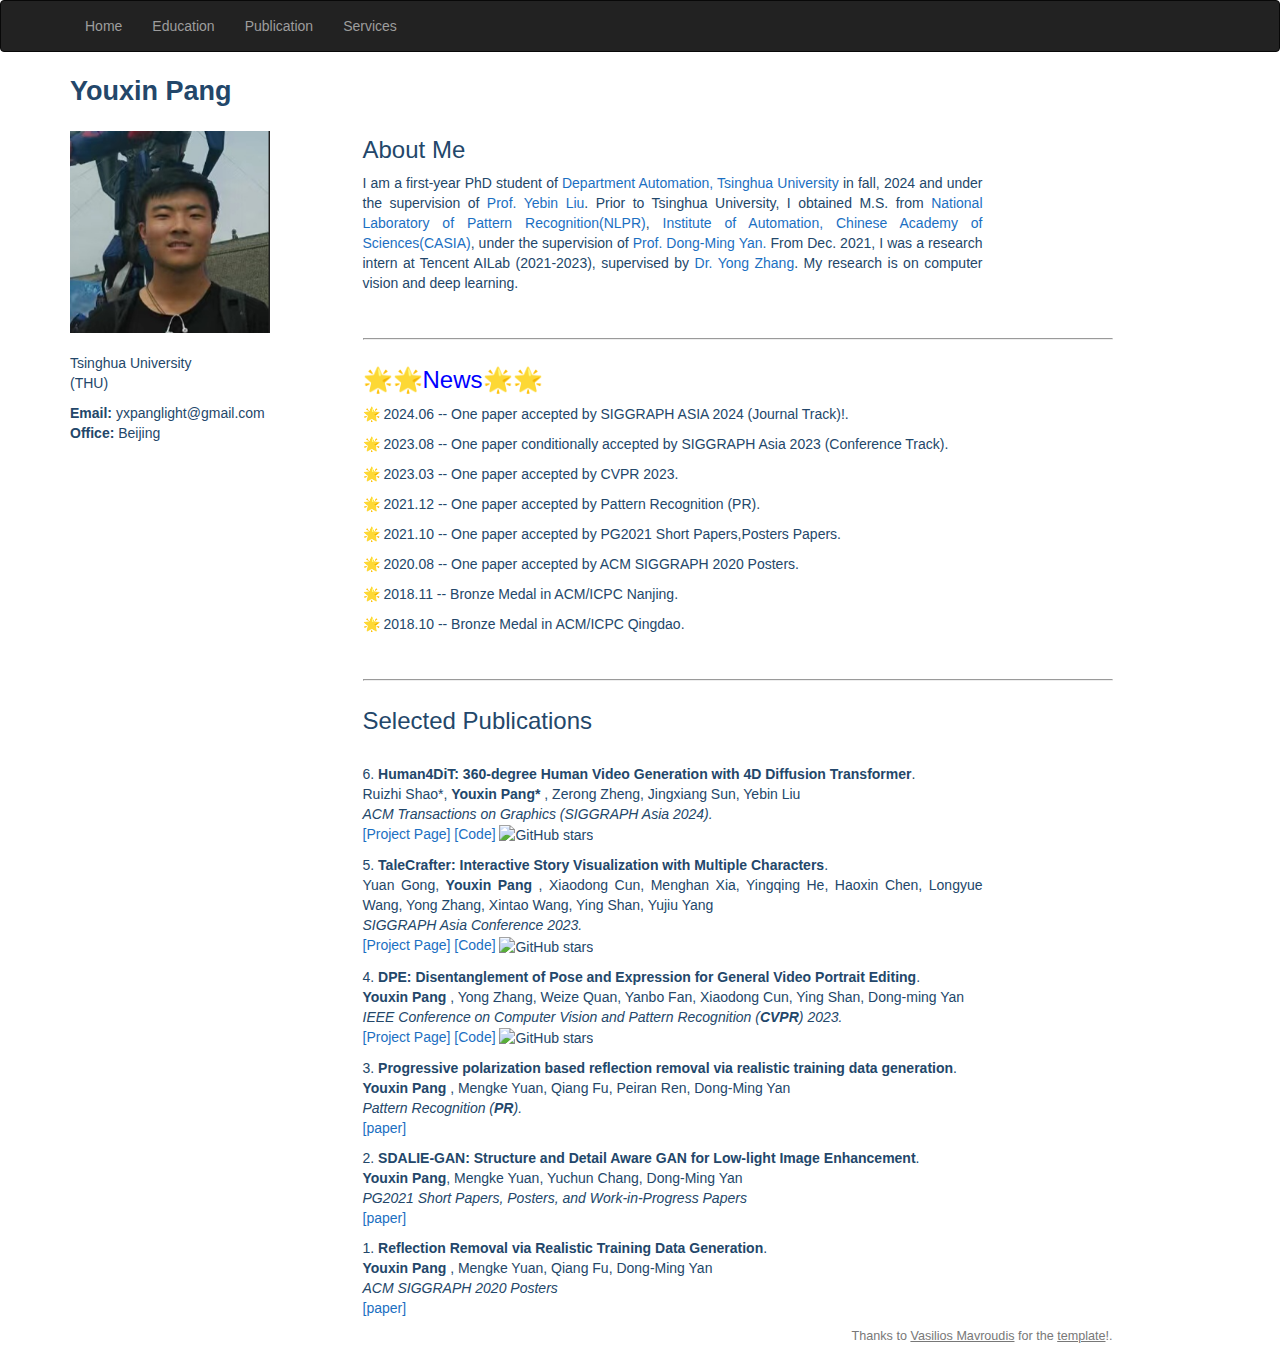
==== commit 294d6f37: "Update index.html" ====
--- a/index.html
+++ b/index.html
@@ -264,21 +264,21 @@
         <h3 id="publication">Selected Publications</h3> 
         <br>
         
-        <p> 7. <b>Human4DiT: 360-degree Human Video Generation with 4D Diffusion Transformer</b>. <br>
+        <p> 6. <b>Human4DiT: 360-degree Human Video Generation with 4D Diffusion Transformer</b>. <br>
           Ruizhi Shao*, <b>Youxin Pang* </b>, Zerong Zheng, Jingxiang Sun, Yebin Liu <br> 
           <i>ACM Transactions on Graphics (SIGGRAPH Asia 2024).</i> <br>
           <a href="https://human4dit.github.io/">[Project Page]</a>  <a href="https://github.com/DSaurus/Human4DiT">[Code]</a> 
           <img alt="GitHub stars" style="vertical-align:middle" src="https://img.shields.io/github/stars/DSaurus/Human4DiT?style=social">
         </p>
 
-        <p> 6. <b>TaleCrafter: Interactive Story Visualization with Multiple Characters</b>. <br>
+        <p> 5. <b>TaleCrafter: Interactive Story Visualization with Multiple Characters</b>. <br>
           Yuan Gong, <b>Youxin Pang </b>, Xiaodong Cun, Menghan Xia, Yingqing He, Haoxin Chen, Longyue Wang, Yong Zhang, Xintao Wang, Ying Shan, Yujiu Yang <br> 
           <i>SIGGRAPH Asia Conference 2023.</i> <br>
           <a href="https://videocrafter.github.io/TaleCrafter/">[Project Page]</a>  <a href="https://github.com/VideoCrafter/TaleCrafter">[Code]</a> 
           <img alt="GitHub stars" style="vertical-align:middle" src="https://img.shields.io/github/stars/VideoCrafter/TaleCrafter?style=social">
         </p>
             
-        <p> 5. <b>DPE: Disentanglement of Pose and Expression for General Video Portrait Editing</b>. <br>
+        <p> 4. <b>DPE: Disentanglement of Pose and Expression for General Video Portrait Editing</b>. <br>
           <b>Youxin Pang </b>, Yong Zhang, Weize Quan, Yanbo Fan, Xiaodong Cun, Ying Shan, Dong-ming Yan <br> 
           <i>IEEE Conference on Computer Vision and Pattern Recognition (<b>CVPR</b>) 2023.</i> <br>
           <a href="https://carlyx.github.io/DPE/">[Project Page]</a>  <a href="https://github.com/OpenTalker/DPE/">[Code]</a> 
